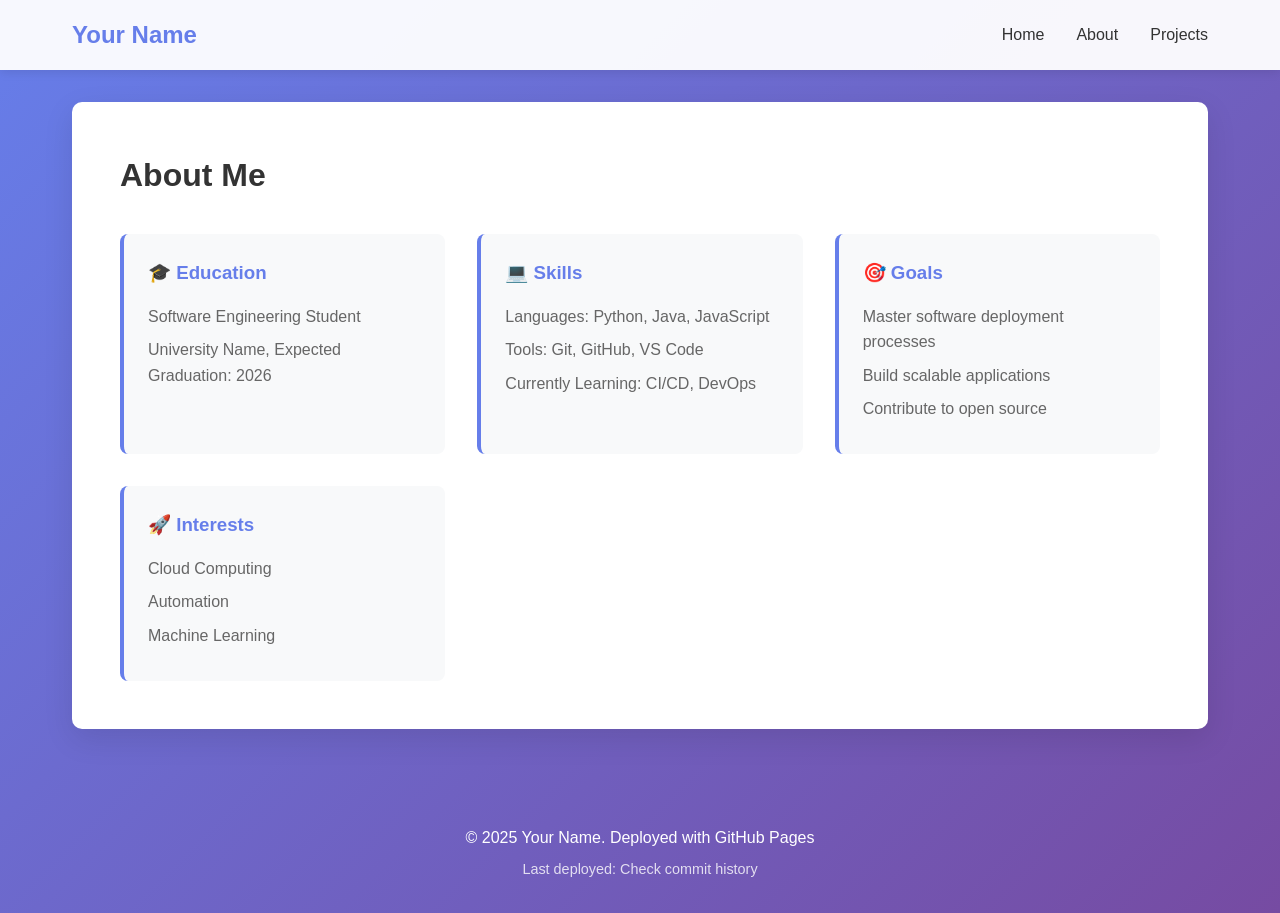
==== about.html @ fde593cd "initial deployment: adding portfolio website" ====
<!DOCTYPE html>
<html lang="en">
<head>
    <meta charset="UTF-8">
    <meta name="viewport" content="width=device-width, initial-scale=1.0">
    <title>About - Your Name</title>
    <link rel="stylesheet" href="style.css">
</head>
<body>
    <nav>
        <div class="nav-container">
            <h1>Your Name</h1>
            <ul>
                <li><a href="index.html">Home</a></li>
                <li><a href="about.html">About</a></li>
                <li><a href="projects.html">Projects</a></li>
            </ul>
        </div>
    </nav>

    <main>
        <section class="content">
            <h2>About Me</h2>
            <div class="about-grid">
                <div class="about-card">
                    <h3>🎓 Education</h3>
                    <p>Software Engineering Student</p>
                    <p>University Name, Expected Graduation: 2026</p>
                </div>
                <div class="about-card">
                    <h3>💻 Skills</h3>
                    <p>Languages: Python, Java, JavaScript</p>
                    <p>Tools: Git, GitHub, VS Code</p>
                    <p>Currently Learning: CI/CD, DevOps</p>
                </div>
                <div class="about-card">
                    <h3>🎯 Goals</h3>
                    <p>Master software deployment processes</p>
                    <p>Build scalable applications</p>
                    <p>Contribute to open source</p>
                </div>
                <div class="about-card">
                    <h3>🚀 Interests</h3>
                    <p>Cloud Computing</p>
                    <p>Automation</p>
                    <p>Machine Learning</p>
                </div>
            </div>
        </section>
    </main>

    <footer>
        <p>&copy; 2025 Your Name. Deployed with GitHub Pages</p>
        <p class="deploy-info">Last deployed: <span id="deploy-date">Check commit history</span></p>
    </footer>
</body>
</html>
---- style.css ----
* {
    margin: 0;
    padding: 0;
    box-sizing: border-box;
}

body {
    font-family: -apple-system, BlinkMacSystemFont, 'Segoe UI', Roboto, Oxygen, Ubuntu, sans-serif;
    line-height: 1.6;
    color: #333;
    background: linear-gradient(135deg, #667eea 0%, #764ba2 100%);
    min-height: 100vh;
}

/* Navigation */
nav {
    background: rgba(255, 255, 255, 0.95);
    box-shadow: 0 2px 10px rgba(0,0,0,0.1);
    position: sticky;
    top: 0;
    z-index: 100;
}

.nav-container {
    max-width: 1200px;
    margin: 0 auto;
    padding: 1rem 2rem;
    display: flex;
    justify-content: space-between;
    align-items: center;
}

nav h1 {
    color: #667eea;
}

nav ul {
    display: flex;
    list-style: none;
    gap: 2rem;
}

nav a {
    text-decoration: none;
    color: #333;
    font-weight: 500;
    transition: color 0.3s;
}

nav a:hover {
    color: #667eea;
}

/* Main Content */
main {
    max-width: 1200px;
    margin: 2rem auto;
    padding: 0 2rem;
}

.hero {
    text-align: center;
    padding: 4rem 2rem;
    background: white;
    border-radius: 10px;
    box-shadow: 0 10px 30px rgba(0,0,0,0.1);
}

.hero h2 {
    font-size: 2.5rem;
    color: #333;
    margin-bottom: 1rem;
}

.hero p {
    font-size: 1.2rem;
    color: #666;
    margin-bottom: 3rem;
}

/* Stats Cards */
.stats {
    display: grid;
    grid-template-columns: repeat(auto-fit, minmax(200px, 1fr));
    gap: 2rem;
    margin-top: 2rem;
}

.stat-card {
    padding: 2rem;
    background: linear-gradient(135deg, #667eea 0%, #764ba2 100%);
    border-radius: 10px;
    color: white;
}

.stat-card h3 {
    font-size: 2rem;
    margin-bottom: 0.5rem;
}

/* Content Sections */
.content {
    background: white;
    border-radius: 10px;
    padding: 3rem;
    box-shadow: 0 10px 30px rgba(0,0,0,0.1);
}

.content h2 {
    color: #333;
    margin-bottom: 2rem;
    font-size: 2rem;
}

/* About Grid */
.about-grid {
    display: grid;
    grid-template-columns: repeat(auto-fit, minmax(250px, 1fr));
    gap: 2rem;
}

.about-card {
    padding: 1.5rem;
    background: #f8f9fa;
    border-radius: 8px;
    border-left: 4px solid #667eea;
}

.about-card h3 {
    color: #667eea;
    margin-bottom: 1rem;
}

.about-card p {
    margin-bottom: 0.5rem;
    color: #666;
}

/* Projects Grid */
.projects-grid {
    display: grid;
    grid-template-columns: repeat(auto-fit, minmax(300px, 1fr));
    gap: 2rem;
}

.project-card {
    padding: 2rem;
    background: #f8f9fa;
    border-radius: 8px;
    transition: transform 0.3s, box-shadow 0.3s;
}

.project-card:hover {
    transform: translateY(-5px);
    box-shadow: 0 10px 30px rgba(0,0,0,0.15);
}

.project-card h3 {
    color: #333;
    margin-bottom: 1rem;
}

.project-card p {
    color: #666;
    margin-bottom: 1rem;
}

.tech-stack {
    font-size: 0.9rem;
    color: #667eea;
    font-weight: 500;
}

.project-link {
    display: inline-block;
    margin-top: 1rem;
    padding: 0.5rem 1rem;
    background: linear-gradient(135deg, #667eea 0%, #764ba2 100%);
    color: white;
    text-decoration: none;
    border-radius: 5px;
    transition: opacity 0.3s;
}

.project-link:hover {
    opacity: 0.9;
}

/* Footer */
footer {
    text-align: center;
    padding: 2rem;
    color: white;
    margin-top: 4rem;
}

.deploy-info {
    font-size: 0.9rem;
    opacity: 0.8;
    margin-top: 0.5rem;
}

/* Responsive Design */
@media (max-width: 768px) {
    nav ul {
        gap: 1rem;
    }
    
    .hero h2 {
        font-size: 1.8rem;
    }
    
    .nav-container {
        flex-direction: column;
        gap: 1rem;
    }
}
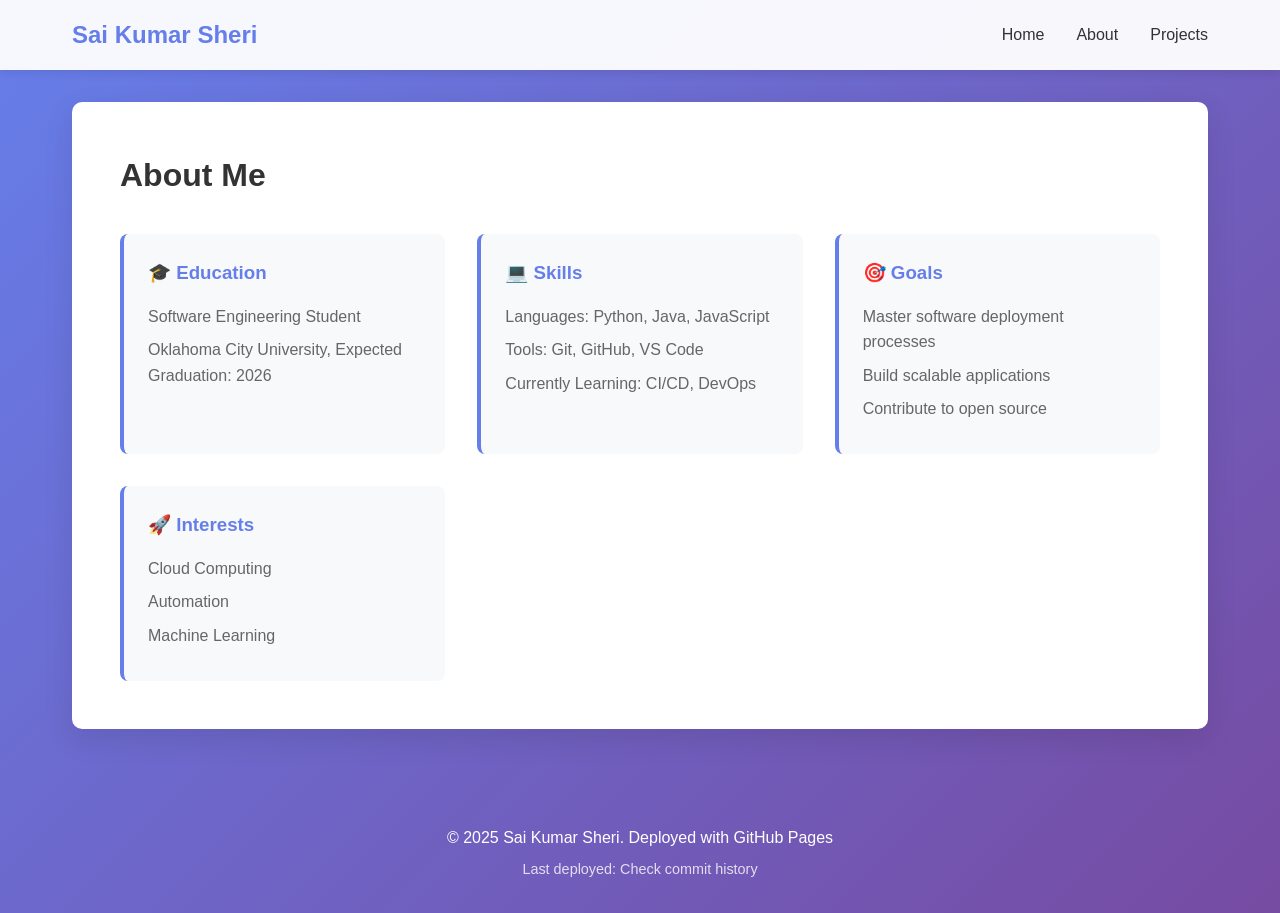
==== commit c0470ee3: "iteration 1 :personal content" ====
--- a/about.html
+++ b/about.html
@@ -3,13 +3,13 @@
 <head>
     <meta charset="UTF-8">
     <meta name="viewport" content="width=device-width, initial-scale=1.0">
-    <title>About - Your Name</title>
+    <title>About - Sai Kumar Sheri</title>
     <link rel="stylesheet" href="style.css">
 </head>
 <body>
     <nav>
         <div class="nav-container">
-            <h1>Your Name</h1>
+            <h1>Sai Kumar Sheri</h1>
             <ul>
                 <li><a href="index.html">Home</a></li>
                 <li><a href="about.html">About</a></li>
@@ -25,7 +25,7 @@
                 <div class="about-card">
                     <h3>🎓 Education</h3>
                     <p>Software Engineering Student</p>
-                    <p>University Name, Expected Graduation: 2026</p>
+                    <p>Oklahoma City University, Expected Graduation: 2026</p>
                 </div>
                 <div class="about-card">
                     <h3>💻 Skills</h3>
@@ -50,7 +50,7 @@
     </main>
 
     <footer>
-        <p>&copy; 2025 Your Name. Deployed with GitHub Pages</p>
+        <p>&copy; 2025 Sai Kumar Sheri. Deployed with GitHub Pages</p>
         <p class="deploy-info">Last deployed: <span id="deploy-date">Check commit history</span></p>
     </footer>
 </body>
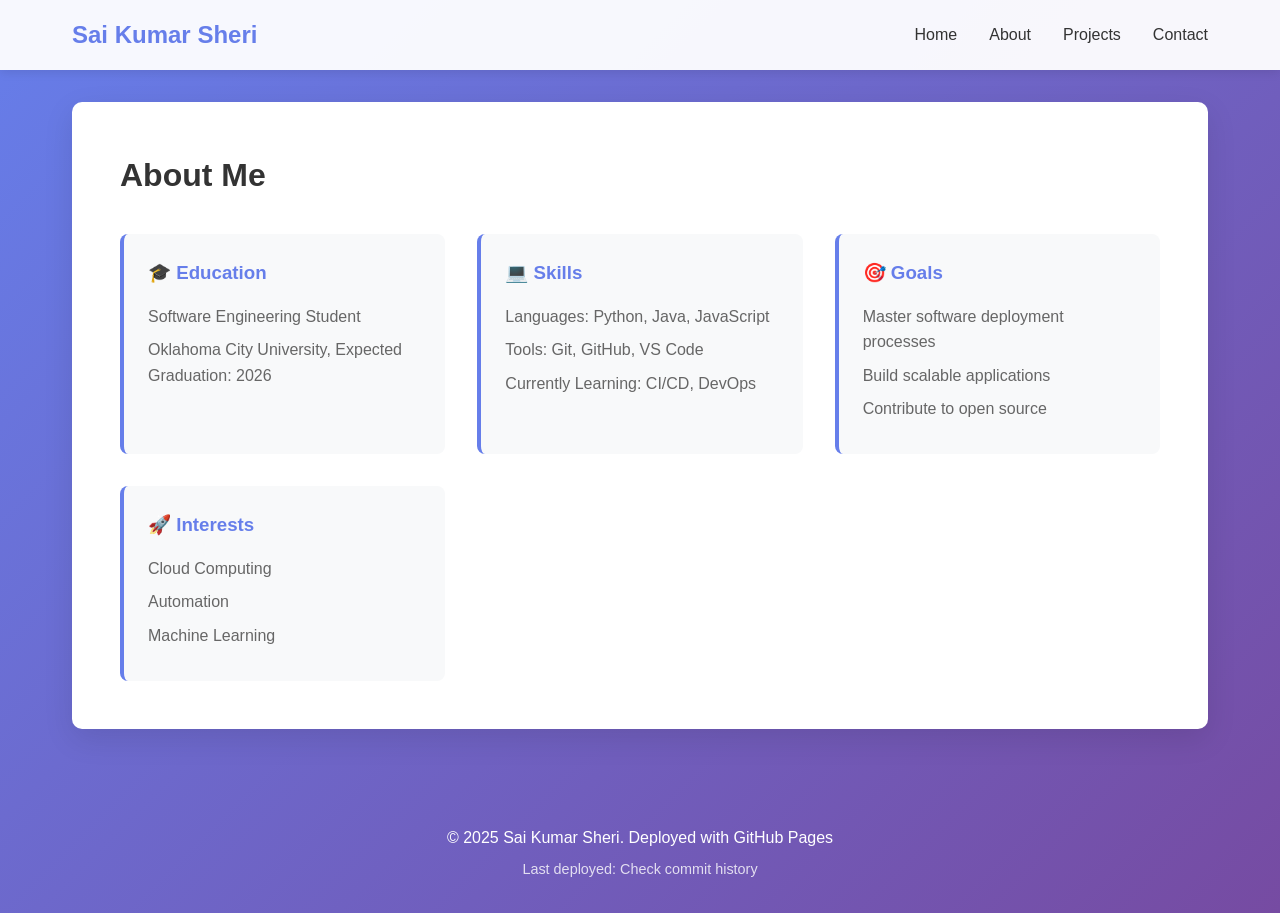
==== commit 424422db: "add contact link to all pages" ====
--- a/about.html
+++ b/about.html
@@ -14,6 +14,8 @@
                 <li><a href="index.html">Home</a></li>
                 <li><a href="about.html">About</a></li>
                 <li><a href="projects.html">Projects</a></li>
+                <li><a href="contact.html">Contact</a></li>
+
             </ul>
         </div>
     </nav>
